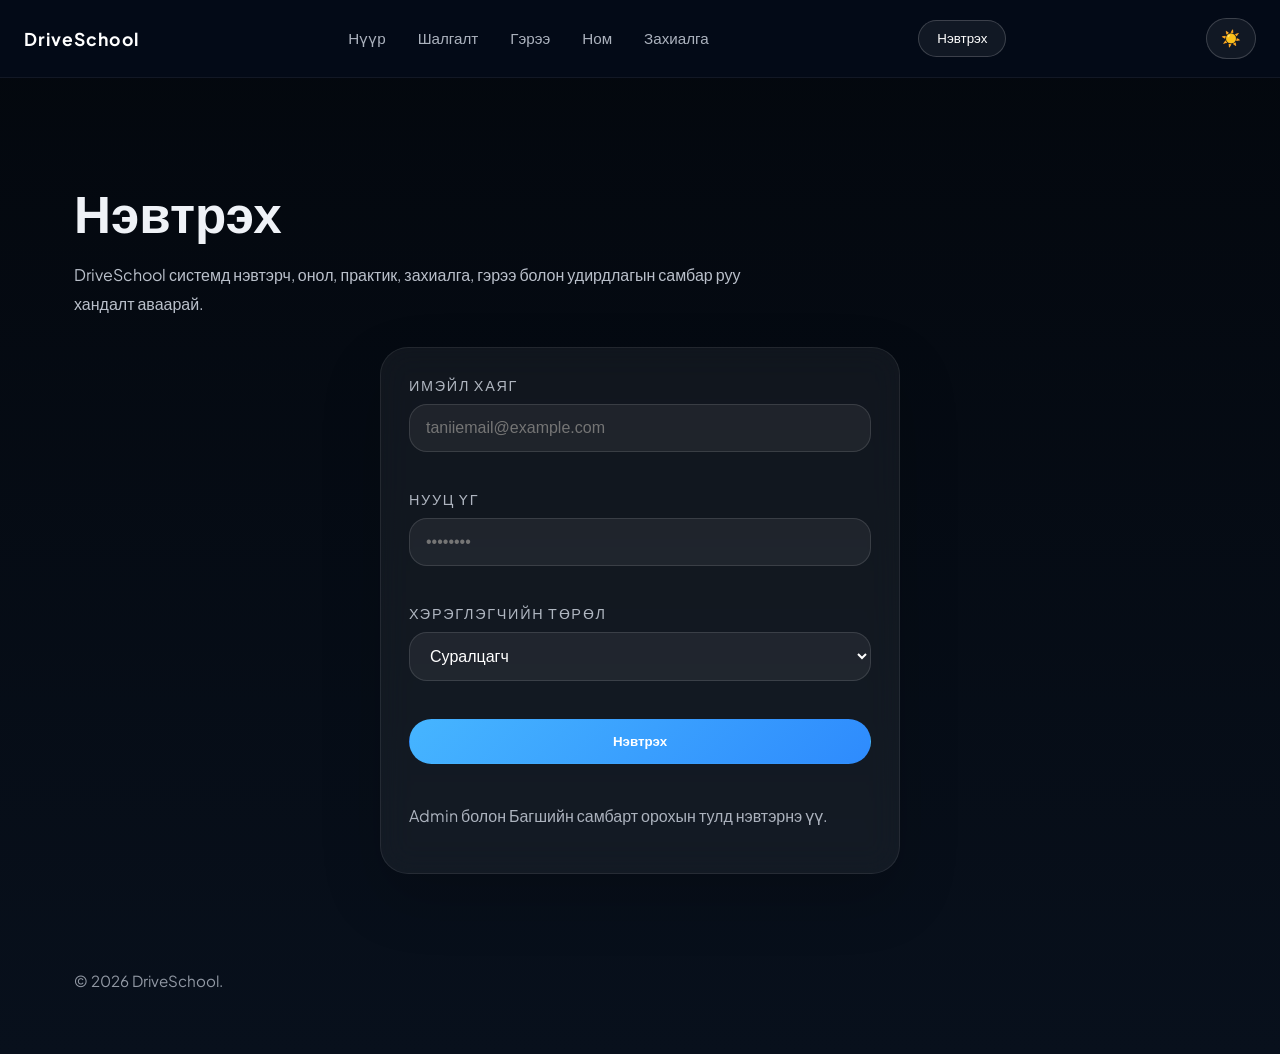
==== admin-dashboard.html @ 97df9bf4 "haha" ====
<!DOCTYPE html>
<html lang="mn">
<head>
  <meta charset="UTF-8">
  <meta name="viewport" content="width=device-width, initial-scale=1.0">
  <title>DriveSchool — Admin Dashboard</title>
  <link rel="preconnect" href="https://fonts.googleapis.com">
  <link href="https://fonts.googleapis.com/css2?family=Plus+Jakarta+Sans:wght@400;500;600;700&display=swap" rel="stylesheet">
  <link rel="stylesheet" href="style.css">
</head>
<body>
  <div class="page-shell">
    <nav class="topbar">
      <a class="brand" href="index.html">DriveSchool</a>
      <div class="nav-links">
        <a href="index.html" class="nav-link">Нүүр</a>
        <a href="test.html" class="nav-link">Шалгалт</a>
        <a href="contract.html" class="nav-link">Гэрээ</a>
        <a href="book.html" class="nav-link">Ном</a>
        <a href="booking.html" class="nav-link">Захиалга</a>
        <a href="admin-dashboard.html" class="nav-link active">Admin</a>
        
      </div>
      <button class="topbar-btn">Тусламж</button>
      <button class="theme-btn" type="button" aria-label="Тод/хар горим">🌙</button>
    </nav>

    <section class="section">
      <div class="page-header">
        <h1>Admin Dashboard</h1>
        <p>Сургалтын төвийн үйл ажиллагаа, захиалга, багшийн хуваарь болон хэрэглэгчийн статистикийг нэг дор хянах.</p>
      </div>

      <div class="dashboard-grid">
        <div class="dashboard-card"><strong>1.2k</strong><span>Бүртгэлтэй хэрэглэгч</span></div>
        <div class="dashboard-card"><strong>240</strong><span>Идэвхтэй захиалга</span></div>
        <div class="dashboard-card"><strong>98%</strong><span>Суралцагчдын амжилт</span></div>
      </div>

      <div class="glass-card" style="margin-top: 24px;">
        <h2>Сүүлд нэмэгдсэн захиалгууд</h2>
        <table class="table">
          <thead>
            <tr><th>Захиалагч</th><th>Багш</th><th>Машин</th><th>Цаг</th><th>Статус</th></tr>
          </thead>
          <tbody>
            <tr><td>Г. Болд</td><td>Б. Мөнхбаяр</td><td>Toyota Camry</td><td>05.15 11:00</td><td><span class="status-pill success">Баталгаажсан</span></td></tr>
            <tr><td>Д. Энхтүвшин</td><td>Д. Энхтөр</td><td>Hyundai Sonata</td><td>05.15 14:00</td><td><span class="status-pill warning">Хүлээгдэж</span></td></tr>
            <tr><td>Н. Энхмягмар</td><td>Г. Наранцэцэг</td><td>Toyota Camry</td><td>05.16 09:00</td><td><span class="status-pill success">Баталгаажсан</span></td></tr>
          </tbody>
        </table>
      </div>
    </section>

    <footer class="footer">
      <p>© 2026 DriveSchool.</p>
    </footer>
  </div>
  <script src="app.js"></script>
</body>
</html>
---- style.css ----
﻿:root {
  --bg-main: linear-gradient(180deg, #03070d 0%, #08101c 100%);
  --bg-surface: rgba(255,255,255,0.05);
  --bg-surface-strong: rgba(255,255,255,0.08);
  --bg-surface-soft: rgba(255,255,255,0.04);
  --text-main: #eff2f7;
  --text-muted: rgba(237,244,255,0.72);
  --text-muted-strong: rgba(237,244,255,0.82);
  --border: rgba(255,255,255,0.08);
  --border-soft: rgba(255,255,255,0.06);
  --accent: #46b5ff;
  --accent-strong: #2e8bfd;
  --shadow: 0 30px 70px rgba(0,0,0,0.35);
  --shadow-soft: 0 24px 60px rgba(0,0,0,0.18);
  --surface-blur: blur(18px);
  --panel-bg: rgba(4, 12, 26, 0.82);
}

* , *::before, *::after { box-sizing: border-box; }
html, body { margin: 0; padding: 0; min-height: 100%; font-family: 'Plus Jakarta Sans', sans-serif; background: var(--bg-main); color: var(--text-main); }
body { overflow-x: hidden; }
img { max-width: 100%; display: block; }
a { color: inherit; text-decoration: none; }
.page-shell { padding-bottom: 48px; }
.topbar { position: sticky; top: 0; z-index: 20; display: flex; align-items: center; justify-content: space-between; gap: 16px; padding: 18px 24px; background: rgba(4, 12, 26, 0.82); border-bottom: 1px solid rgba(255,255,255,0.06); backdrop-filter: blur(18px); }
.brand { font-size: 1.1rem; font-weight: 700; letter-spacing: 0.06em; color: #fff; }
.nav-links { display: flex; flex-wrap: wrap; gap: 12px; }
.nav-link { font-size: 0.95rem; color: rgba(237,244,255,0.72); padding: 8px 10px; border-radius: 999px; transition: background 0.2s ease, color 0.2s ease; }
.nav-link:hover, .nav-link.active { background: rgba(255,255,255,0.08); color: #fff; }
.topbar-btn { border: 1px solid rgba(255,255,255,0.18); background: rgba(255,255,255,0.06); color: #fff; padding: 10px 18px; border-radius: 999px; cursor: pointer; transition: background 0.2s ease; }
.topbar-btn:hover { background: rgba(255,255,255,0.12); }
.theme-btn { border: 1px solid rgba(255,255,255,0.18); background: rgba(255,255,255,0.06); color: #fff; padding: 10px 14px; border-radius: 999px; cursor: pointer; transition: background 0.2s ease; font-size: 1rem; }
.theme-btn:hover { background: rgba(255,255,255,0.12); }
.hero { position: relative; display: grid; grid-template-columns: 1.1fr 0.9fr; align-items: center; gap: 32px; max-width: 1180px; margin: 0 auto; padding: 100px 24px 60px; }
.hero::before { content: ''; position: absolute; inset: 0; background: radial-gradient(circle at top right, rgba(103, 198, 255, 0.18), transparent 20%), radial-gradient(circle at 10% 30%, rgba(129, 230, 250, 0.12), transparent 16%); pointer-events: none; }
.eyebrow { display: inline-flex; align-items: center; gap: 10px; margin-bottom: 18px; font-size: 0.9rem; color: #8dd8ff; text-transform: uppercase; letter-spacing: 0.18em; }
.hero-copy h1 { font-size: clamp(3rem, 3.8vw, 4.8rem); line-height: 1.01; margin: 0 0 18px; max-width: 620px; }
.hero-copy p { max-width: 600px; font-size: 1rem; color: rgba(237,244,255,0.78); margin-bottom: 32px; }
.countdown-grid { display: grid; grid-template-columns: repeat(4, minmax(0, 1fr)); gap: 14px; margin-bottom: 32px; }
.count-box { background: rgba(255,255,255,0.06); border: 1px solid rgba(255,255,255,0.08); border-radius: 18px; padding: 22px 18px; text-align: center; backdrop-filter: blur(18px); }
.count-box span { display: block; font-size: 2.2rem; font-weight: 700; color: #fff; letter-spacing: -0.04em; }
.count-box small { display: block; margin-top: 8px; font-size: 0.9rem; color: rgba(237,244,255,0.72); text-transform: uppercase; letter-spacing: 0.12em; }
.hero-actions { display: flex; flex-wrap: wrap; gap: 16px; }
.btn { display: inline-flex; align-items: center; justify-content: center; gap: 10px; padding: 14px 24px; border-radius: 999px; border: 1px solid transparent; font-weight: 600; transition: transform 0.2s ease, background 0.2s ease, border-color 0.2s ease; }
.btn:hover { transform: translateY(-1px); }
.btn-primary { background: linear-gradient(135deg, #46b5ff, #2e8bfd); color: #fff; }
.btn-secondary { background: rgba(255,255,255,0.08); color: #f4f7ff; border-color: rgba(255,255,255,0.14); }
.hero-visual { display: grid; gap: 18px; }
.hero-card { border-radius: 30px; overflow: hidden; box-shadow: 0 30px 70px rgba(0,0,0,0.35); border: 1px solid rgba(255,255,255,0.08); }
.hero-card img { width: 100%; height: 100%; object-fit: cover; }
.hero-meta { display: grid; grid-template-columns: repeat(3, minmax(0, 1fr)); gap: 14px; }
.hero-meta div { background: rgba(255,255,255,0.06); border: 1px solid rgba(255,255,255,0.08); border-radius: 22px; padding: 20px; text-align: center; }
.hero-meta strong { display: block; font-size: 1.5rem; color: #fff; margin-bottom: 6px; }
.hero-meta span { font-size: 0.95rem; color: rgba(237,244,255,0.78); }
.section { max-width: 1180px; margin: 0 auto; padding: 60px 24px; }
.section-head { max-width: 640px; margin-bottom: 32px; }
.section-label { font-size: 0.9rem; text-transform: uppercase; letter-spacing: 0.22em; color: #73c7ff; margin-bottom: 14px; }
.section h2 { font-size: clamp(2rem, 3vw, 3.2rem); margin: 0; line-height: 1.05; }
.card-grid { display: grid; grid-template-columns: repeat(3, minmax(0, 1fr)); gap: 20px; }
.glass-card { background: rgba(255,255,255,0.05); border: 1px solid rgba(255,255,255,0.08); border-radius: 28px; padding: 28px; backdrop-filter: blur(16px); box-shadow: 0 24px 60px rgba(0,0,0,0.18); min-height: 240px; display: flex; flex-direction: column; gap: 20px; }
.card-icon { width: 54px; height: 54px; display: grid; place-items: center; border-radius: 18px; background: rgba(70, 181, 255, 0.14); font-size: 1.5rem; }
.glass-card h3 { font-size: 1.2rem; margin: 0 0 10px; }
.glass-card p { color: rgba(237,244,255,0.74); line-height: 1.7; }
.car-grid { display: grid; grid-template-columns: repeat(3, minmax(0, 1fr)); gap: 18px; }
.car-card { border-radius: 28px; overflow: hidden; background: rgba(255,255,255,0.04); border: 1px solid rgba(255,255,255,0.08); box-shadow: 0 20px 50px rgba(0,0,0,0.22); }
.car-card img { width: 100%; aspect-ratio: 4 / 3; object-fit: cover; }
.car-card-copy { padding: 20px; }
.car-card-copy h3 { margin: 0 0 10px; font-size: 1.15rem; }
.car-card-copy p { margin: 0; color: rgba(237,244,255,0.72); line-height: 1.75; }
.booking-grid { display: grid; grid-template-columns: 1.1fr 0.9fr; gap: 24px; align-items: center; }
.booking-panel { padding: 32px; display: flex; flex-direction: column; gap: 22px; }
.booking-panel h3 { margin: 0; font-size: 1.5rem; }
.booking-panel p { color: rgba(237,244,255,0.74); line-height: 1.8; }
.booking-meta { display: grid; gap: 16px; margin-top: 18px; }
.booking-meta div { background: rgba(255,255,255,0.06); border: 1px solid rgba(255,255,255,0.08); border-radius: 18px; padding: 18px; }
.booking-meta span { display: block; font-size: 0.85rem; color: rgba(237,244,255,0.62); text-transform: uppercase; letter-spacing: 0.16em; margin-bottom: 6px; }
.booking-meta strong { font-size: 1.05rem; display: block; color: #fff; }
.booking-preview { border-radius: 30px; overflow: hidden; box-shadow: 0 30px 80px rgba(0,0,0,0.28); }
.booking-preview img { width: 100%; height: 100%; object-fit: cover; }
.contact-panel { padding: 32px; display: grid; gap: 24px; }
.contact-panel h2 { margin: 0; font-size: clamp(2rem, 2.4vw, 3rem); }
.contact-panel p { color: rgba(237,244,255,0.76); line-height: 1.8; max-width: 620px; }
.contact-grid { display: grid; grid-template-columns: repeat(3, minmax(0, 1fr)); gap: 18px; }
.contact-grid div { background: rgba(255,255,255,0.05); border: 1px solid rgba(255,255,255,0.08); border-radius: 22px; padding: 22px; }
.contact-grid strong { display: block; margin-bottom: 10px; font-size: 0.95rem; color: #fff; }
.contact-grid p { margin: 0; color: rgba(237,244,255,0.72); }
.footer { max-width: 1180px; margin: 0 auto; padding: 22px 24px 0; color: rgba(237,244,255,0.6); font-size: 0.95rem; }
@media (max-width: 1080px) { .hero, .booking-grid { grid-template-columns: 1fr; } .hero-meta, .card-grid, .car-grid, .contact-grid { grid-template-columns: 1fr 1fr; } }
@media (max-width: 820px) { .topbar { flex-direction: column; align-items: flex-start; } .hero { padding-top: 80px; } .nav-links { width: 100%; justify-content: flex-start; } .hero-copy h1 { font-size: 2.8rem; } .countdown-grid { grid-template-columns: repeat(2, minmax(0, 1fr)); } .hero-meta, .card-grid, .car-grid, .contact-grid { grid-template-columns: 1fr; } }
@media (max-width: 560px) { .hero { padding: 60px 18px 40px; } .topbar { padding: 16px 18px; } .hero-copy p, .section h2 { font-size: 1rem; } .count-box { padding: 18px 14px; } }

body.light { background: linear-gradient(180deg, #f4f6fb 0%, #e6ebf5 100%); color: #122135; }
body.light .topbar { background: rgba(255,255,255,0.92); border-color: rgba(18,33,53,0.1); }
body.light .brand, body.light .nav-link, body.light .topbar-btn, body.light .theme-btn { color: #122135; }
body.light .nav-link:hover, body.light .nav-link.active { background: rgba(18,33,53,0.08); color: #122135; }
body.light .topbar-btn, body.light .theme-btn { background: rgba(18,33,53,0.06); border-color: rgba(18,33,53,0.12); }
body.light .hero::before { background: radial-gradient(circle at top right, rgba(46, 181, 255, 0.12), transparent 20%), radial-gradient(circle at 10% 30%, rgba(33, 91, 177, 0.08), transparent 16%); }
body.light .hero-card { box-shadow: 0 30px 70px rgba(18,33,53,0.12); border-color: rgba(18,33,53,0.08); }
body.light .glass-card,
body.light .car-card,
body.light .info-card,
body.light .contact-grid div,
body.light .dashboard-card { background: rgba(255,255,255,0.85); border-color: rgba(18,33,53,0.08); color: #122135; }
body.light .glass-card h3,
body.light .hero-meta strong,
body.light .card-icon,
body.light .contact-grid strong,
body.light .dashboard-card strong,
body.light .info-card h3,
body.light .status-pill { color: #122135; }
body.light .card-icon { background: rgba(70, 181, 255, 0.12); }
body.light .hero-copy p,
body.light .section-label,
body.light .highlights small,
body.light .form-field label,
body.light .table th,
body.light .table td,
body.light .contact-grid p { color: rgba(18,33,53,0.78); }
body.light .count-box { background: rgba(255,255,255,0.9); border-color: rgba(18,33,53,0.08); }
body.light .count-box span { color: #122135; }
body.light .btn-primary { background: linear-gradient(135deg, #1f5fda, #0d3f96); color: #fff; }
body.light .btn-secondary { background: rgba(18,33,53,0.08); color: #122135; border-color: rgba(18,33,53,0.12); }
body.light .form-field input,
body.light .form-field select,
body.light .form-field textarea { background: #fff; border-color: rgba(18,33,53,0.12); color: #122135; }
body.light .footer { color: rgba(18,33,53,0.6); }
body.light .status-pill.success { background: rgba(70, 181, 255, 0.2); }
body.light .status-pill.warning { background: rgba(255, 184, 84, 0.18); }
body.light .status-pill.danger { background: rgba(255, 99, 99, 0.18); }

/* Multi-page layout helpers */
.topbar { flex-wrap: wrap; }
.nav-links { max-width: 100%; overflow-x: auto; padding-bottom: 2px; }
.nav-links::-webkit-scrollbar { height: 8px; }
.nav-links::-webkit-scrollbar-thumb { background: rgba(255,255,255,0.18); border-radius: 999px; }
.page-header { margin-bottom: 28px; }
.page-header h1 { font-size: clamp(2.4rem, 4vw, 3.6rem); margin-bottom: 12px; }
.page-header p { color: rgba(237,244,255,0.78); line-height: 1.8; max-width: 720px; }
.form-panel { max-width: 520px; margin: 0 auto; }
.form-panel .glass-card { min-height: auto; }
.form-field { display: grid; gap: 10px; margin-bottom: 18px; }
.form-field label { font-size: 0.9rem; color: rgba(237,244,255,0.72); text-transform: uppercase; letter-spacing: 0.12em; }
.form-field input, .form-field select, .form-field textarea { width: 100%; padding: 14px 16px; border-radius: 18px; background: rgba(255,255,255,0.06); border: 1px solid rgba(255,255,255,0.12); color: #fff; outline: none; font-size: 1rem; }
.form-field textarea { min-height: 140px; resize: vertical; }
.info-grid { display: grid; gap: 18px; grid-template-columns: repeat(3, minmax(0, 1fr)); margin-top: 24px; }
.info-card { background: rgba(255,255,255,0.05); border: 1px solid rgba(255,255,255,0.08); border-radius: 24px; padding: 24px; }
.info-card h3 { margin: 0 0 10px; font-size: 1.1rem; }
.info-card p { margin: 0; color: rgba(237,244,255,0.72); }
.table { width: 100%; border-collapse: collapse; margin-top: 20px; }
.table th, .table td { padding: 14px 16px; text-align: left; border-bottom: 1px solid rgba(255,255,255,0.08); color: rgba(237,244,255,0.82); }
.table th { color: rgba(237,244,255,0.9); font-weight: 600; }
.status-pill { display: inline-flex; align-items: center; padding: 6px 12px; border-radius: 999px; font-size: 0.85rem; background: rgba(255,255,255,0.08); color: #fff; }
.status-pill.success { background: rgba(70, 181, 255, 0.18); }
.status-pill.warning { background: rgba(255, 184, 84, 0.18); }
.status-pill.danger { background: rgba(255, 99, 99, 0.18); }
.dashboard-grid { display: grid; grid-template-columns: repeat(3, minmax(0, 1fr)); gap: 20px; margin-top: 24px; }
.dashboard-card { background: rgba(255,255,255,0.05); border: 1px solid rgba(255,255,255,0.08); border-radius: 28px; padding: 26px; }
.dashboard-card strong { display: block; font-size: 2rem; margin-bottom: 10px; }
.dashboard-card span { color: rgba(237,244,255,0.72); }
@media (max-width: 920px) { .info-grid, .dashboard-grid { grid-template-columns: 1fr 1fr; } }
@media (max-width: 640px) { .info-grid, .dashboard-grid { grid-template-columns: 1fr; } }
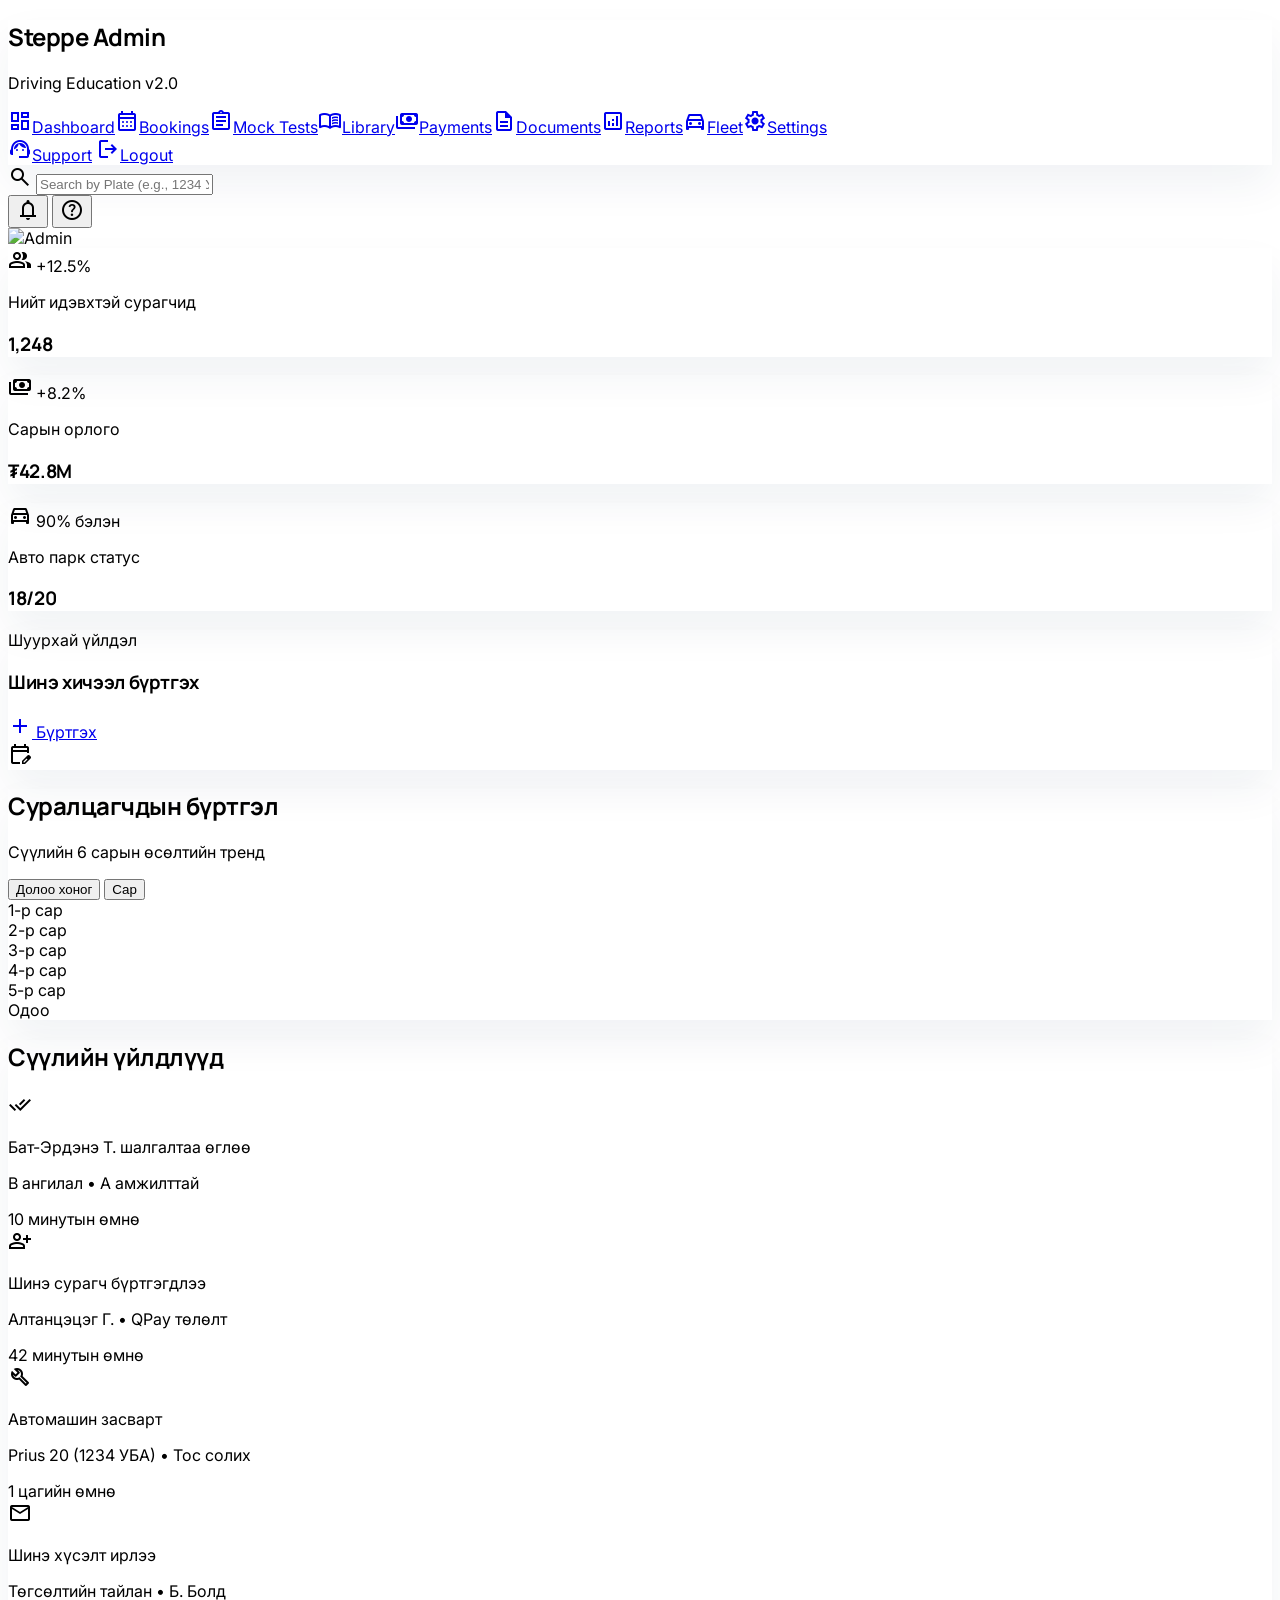
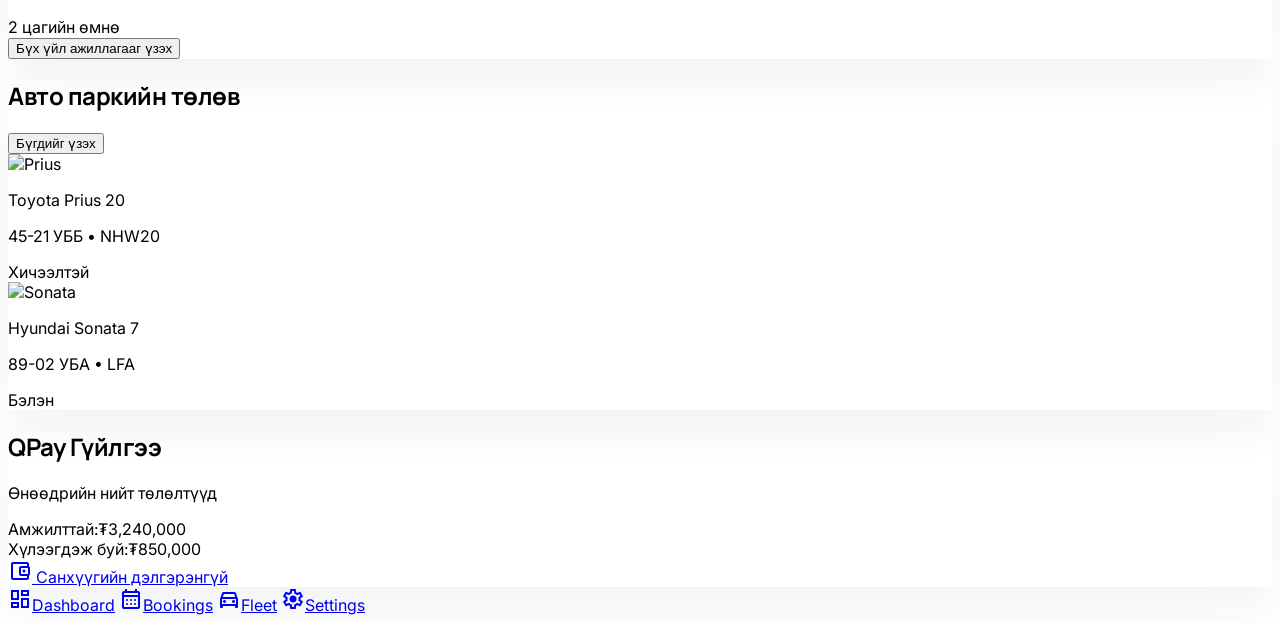
==== commit 50355368: "front" ====
--- a/admin-dashboard.html
+++ b/admin-dashboard.html
@@ -1,61 +1,222 @@
 <!DOCTYPE html>
 <html lang="mn">
 <head>
-  <meta charset="UTF-8">
-  <meta name="viewport" content="width=device-width, initial-scale=1.0">
-  <title>DriveSchool — Admin Dashboard</title>
-  <link rel="preconnect" href="https://fonts.googleapis.com">
-  <link href="https://fonts.googleapis.com/css2?family=Plus+Jakarta+Sans:wght@400;500;600;700&display=swap" rel="stylesheet">
-  <link rel="stylesheet" href="style.css">
+<meta charset="utf-8"/>
+<meta content="width=device-width, initial-scale=1.0" name="viewport"/>
+<title>Steppe Architect | Admin Dashboard</title>
+<script src="https://cdn.tailwindcss.com?plugins=forms,container-queries"></script>
+<link href="https://fonts.googleapis.com/css2?family=Manrope:wght@700;800&family=Inter:wght@400;500;600&display=swap" rel="stylesheet"/>
+<link href="https://fonts.googleapis.com/css2?family=Material+Symbols+Outlined:wght,FILL@100..700,0..1&display=swap" rel="stylesheet"/>
+<script id="tailwind-config">
+tailwind.config = {
+  darkMode:"class",theme:{extend:{colors:{"surface-container-highest":"#e0e3e5","surface-tint":"#425f8f","on-surface":"#191c1e","secondary-fixed-dim":"#6fd7d6","on-primary":"#ffffff","surface-container":"#eceef0","on-secondary-fixed":"#002020","primary-fixed-dim":"#abc7fe","on-background":"#191c1e","inverse-on-surface":"#eff1f3","tertiary":"#2f1100","surface-container-high":"#e6e8ea","on-primary-fixed-variant":"#294776","on-primary-fixed":"#001b3e","secondary":"#006a6a","on-error-container":"#93000a","on-secondary-container":"#007070","surface-variant":"#e0e3e5","on-secondary":"#ffffff","outline":"#747780","inverse-primary":"#abc7fe","on-tertiary-fixed-variant":"#6e3914","surface-container-low":"#f2f4f6","secondary-fixed":"#8cf3f3","on-secondary-fixed-variant":"#004f4f","error":"#ba1a1a","on-tertiary-fixed":"#321200","secondary-container":"#8cf3f3","primary-fixed":"#d6e3ff","tertiary-fixed":"#ffdbc9","on-surface-variant":"#43474f","background":"#f7f9fb","tertiary-fixed-dim":"#ffb68b","inverse-surface":"#2d3133","on-error":"#ffffff","outline-variant":"#c4c6d0","primary":"#00193b","error-container":"#ffdad6","tertiary-container":"#4f2100","on-primary-container":"#7a97cb","primary-container":"#0a2e5c","surface-bright":"#f7f9fb","on-tertiary-container":"#cb855a","surface-container-lowest":"#ffffff","on-tertiary":"#ffffff","surface-dim":"#d8dadc","surface":"#f7f9fb"},borderRadius:{"DEFAULT":"0.25rem","lg":"0.5rem","xl":"0.75rem","full":"9999px"},fontFamily:{"headline":["Manrope"],"body":["Inter"],"label":["Inter"]}}}
+}
+</script>
+<style>
+.material-symbols-outlined{font-variation-settings:'FILL' 0,'wght' 400,'GRAD' 0,'opsz' 24;}
+.ambient-shadow{box-shadow:0 20px 40px rgba(10,46,92,0.06);}
+body{font-family:'Inter',sans-serif;}
+h1,h2,h3{font-family:'Manrope',sans-serif;letter-spacing:-0.02em;}
+</style>
 </head>
-<body>
-  <div class="page-shell">
-    <nav class="topbar">
-      <a class="brand" href="index.html">DriveSchool</a>
-      <div class="nav-links">
-        <a href="index.html" class="nav-link">Нүүр</a>
-        <a href="test.html" class="nav-link">Шалгалт</a>
-        <a href="contract.html" class="nav-link">Гэрээ</a>
-        <a href="book.html" class="nav-link">Ном</a>
-        <a href="booking.html" class="nav-link">Захиалга</a>
-        <a href="admin-dashboard.html" class="nav-link active">Admin</a>
-        
-      </div>
-      <button class="topbar-btn">Тусламж</button>
-      <button class="theme-btn" type="button" aria-label="Тод/хар горим">🌙</button>
-    </nav>
-
-    <section class="section">
-      <div class="page-header">
-        <h1>Admin Dashboard</h1>
-        <p>Сургалтын төвийн үйл ажиллагаа, захиалга, багшийн хуваарь болон хэрэглэгчийн статистикийг нэг дор хянах.</p>
-      </div>
-
-      <div class="dashboard-grid">
-        <div class="dashboard-card"><strong>1.2k</strong><span>Бүртгэлтэй хэрэглэгч</span></div>
-        <div class="dashboard-card"><strong>240</strong><span>Идэвхтэй захиалга</span></div>
-        <div class="dashboard-card"><strong>98%</strong><span>Суралцагчдын амжилт</span></div>
-      </div>
-
-      <div class="glass-card" style="margin-top: 24px;">
-        <h2>Сүүлд нэмэгдсэн захиалгууд</h2>
-        <table class="table">
-          <thead>
-            <tr><th>Захиалагч</th><th>Багш</th><th>Машин</th><th>Цаг</th><th>Статус</th></tr>
-          </thead>
-          <tbody>
-            <tr><td>Г. Болд</td><td>Б. Мөнхбаяр</td><td>Toyota Camry</td><td>05.15 11:00</td><td><span class="status-pill success">Баталгаажсан</span></td></tr>
-            <tr><td>Д. Энхтүвшин</td><td>Д. Энхтөр</td><td>Hyundai Sonata</td><td>05.15 14:00</td><td><span class="status-pill warning">Хүлээгдэж</span></td></tr>
-            <tr><td>Н. Энхмягмар</td><td>Г. Наранцэцэг</td><td>Toyota Camry</td><td>05.16 09:00</td><td><span class="status-pill success">Баталгаажсан</span></td></tr>
-          </tbody>
-        </table>
-      </div>
-    </section>
-
-    <footer class="footer">
-      <p>© 2026 DriveSchool.</p>
-    </footer>
+<body class="bg-background text-on-background min-h-screen">
+
+<!-- Sidebar -->
+<aside class="hidden md:flex flex-col h-screen w-64 fixed left-0 top-0 z-50 bg-slate-100 p-4 gap-2 ambient-shadow">
+  <div class="mb-8 px-2">
+    <h1 class="text-lg font-black tracking-tight text-blue-950">Steppe Admin</h1>
+    <p class="text-xs text-slate-500 font-medium">Driving Education v2.0</p>
   </div>
-  <script src="app.js"></script>
+  <nav class="flex flex-col gap-1 flex-1" id="sidebar-nav"></nav>
+  <div class="mt-auto flex flex-col gap-1 border-t border-slate-200 pt-4">
+    <a href="#" class="flex items-center gap-3 px-4 py-3 text-slate-600 hover:bg-slate-200/60 rounded-xl"><span class="material-symbols-outlined">support_agent</span><span class="text-sm">Support</span></a>
+    <a href="login.html" class="flex items-center gap-3 px-4 py-3 text-error hover:bg-error-container/20 rounded-xl"><span class="material-symbols-outlined">logout</span><span class="text-sm">Logout</span></a>
+  </div>
+</aside>
+
+<main class="md:ml-64 min-h-screen">
+  <!-- TopBar -->
+  <header class="sticky top-0 z-40 flex justify-between items-center w-full px-8 py-3 h-16 bg-slate-50/80 backdrop-blur-xl">
+    <div class="flex items-center gap-6">
+      <div class="relative">
+        <span class="absolute inset-y-0 left-3 flex items-center text-slate-400"><span class="material-symbols-outlined text-sm">search</span></span>
+        <input class="pl-10 pr-4 py-2 bg-surface-container-lowest rounded-xl border-none focus:ring-2 focus:ring-primary-container text-sm w-72" placeholder="Search by Plate (e.g., 1234 УБA)..." type="text"/>
+      </div>
+    </div>
+    <div class="flex items-center gap-4">
+      <button class="p-2 text-slate-500 hover:bg-slate-200/50 rounded-full"><span class="material-symbols-outlined">notifications</span></button>
+      <button class="p-2 text-slate-500 hover:bg-slate-200/50 rounded-full"><span class="material-symbols-outlined">help_outline</span></button>
+      <div class="h-8 w-8 rounded-full overflow-hidden ml-2 bg-slate-200">
+        <img class="w-full h-full object-cover" src="https://i.pravatar.cc/150?img=12" alt="Admin"/>
+      </div>
+    </div>
+  </header>
+
+  <div class="p-8">
+    <!-- Hero Stats -->
+    <div class="grid grid-cols-1 md:grid-cols-4 gap-6 mb-8">
+      <div class="bg-surface-container-lowest p-6 rounded-xl ambient-shadow">
+        <div class="flex items-center justify-between mb-4">
+          <span class="p-2 bg-primary-container text-on-primary-container rounded-lg"><span class="material-symbols-outlined">group</span></span>
+          <span class="text-secondary text-xs font-bold">+12.5%</span>
+        </div>
+        <p class="text-slate-500 text-xs font-medium uppercase tracking-wider mb-1">Нийт идэвхтэй сурагчид</p>
+        <h3 class="text-2xl font-extrabold text-primary">1,248</h3>
+      </div>
+      <div class="bg-surface-container-lowest p-6 rounded-xl ambient-shadow">
+        <div class="flex items-center justify-between mb-4">
+          <span class="p-2 bg-secondary-container text-on-secondary-container rounded-lg"><span class="material-symbols-outlined">payments</span></span>
+          <span class="text-secondary text-xs font-bold">+8.2%</span>
+        </div>
+        <p class="text-slate-500 text-xs font-medium uppercase tracking-wider mb-1">Сарын орлого</p>
+        <h3 class="text-2xl font-extrabold text-primary">₮42.8M</h3>
+      </div>
+      <div class="bg-surface-container-lowest p-6 rounded-xl ambient-shadow">
+        <div class="flex items-center justify-between mb-4">
+          <span class="p-2 bg-surface-container text-slate-600 rounded-lg"><span class="material-symbols-outlined">directions_car</span></span>
+          <span class="text-on-secondary-container text-xs font-bold">90% бэлэн</span>
+        </div>
+        <p class="text-slate-500 text-xs font-medium uppercase tracking-wider mb-1">Авто парк статус</p>
+        <h3 class="text-2xl font-extrabold text-primary">18/20</h3>
+      </div>
+      <div class="bg-primary text-white p-6 rounded-xl ambient-shadow relative overflow-hidden">
+        <div class="relative z-10">
+          <p class="text-primary-fixed text-xs font-medium uppercase tracking-wider mb-1">Шуурхай үйлдэл</p>
+          <h3 class="text-lg font-bold mb-4">Шинэ хичээл бүртгэх</h3>
+          <a href="booking.html" class="bg-secondary text-white px-4 py-2 rounded-xl text-sm font-bold flex items-center gap-2 hover:opacity-90 transition-all w-fit">
+            <span class="material-symbols-outlined text-sm">add</span> Бүртгэх
+          </a>
+        </div>
+        <div class="absolute -right-4 -bottom-4 opacity-10"><span class="material-symbols-outlined text-8xl">edit_calendar</span></div>
+      </div>
+    </div>
+
+    <!-- Main Grid -->
+    <div class="grid grid-cols-1 lg:grid-cols-3 gap-8">
+      <!-- Chart -->
+      <div class="lg:col-span-2 bg-surface-container-lowest rounded-xl p-8 ambient-shadow min-h-[400px]">
+        <div class="flex justify-between items-center mb-8">
+          <div>
+            <h2 class="text-xl font-extrabold text-primary">Суралцагчдын бүртгэл</h2>
+            <p class="text-sm text-slate-500">Сүүлийн 6 сарын өсөлтийн тренд</p>
+          </div>
+          <div class="flex gap-2">
+            <button class="px-3 py-1 text-xs font-bold bg-surface-container text-slate-600 rounded-lg">Долоо хоног</button>
+            <button class="px-3 py-1 text-xs font-bold bg-primary text-white rounded-lg">Сар</button>
+          </div>
+        </div>
+        <div class="relative h-64 w-full flex items-end justify-between gap-4 px-4 pt-10">
+          <div class="absolute inset-0 flex flex-col justify-between pointer-events-none">
+            <div class="w-full border-b border-slate-100 h-0"></div>
+            <div class="w-full border-b border-slate-100 h-0"></div>
+            <div class="w-full border-b border-slate-100 h-0"></div>
+            <div class="w-full border-b border-slate-100 h-0"></div>
+          </div>
+          <div class="flex flex-col items-center gap-2 w-full group"><div class="w-full bg-slate-100 rounded-t-lg h-24 group-hover:bg-primary transition-colors"></div><span class="text-xs text-slate-400 font-medium">1-р сар</span></div>
+          <div class="flex flex-col items-center gap-2 w-full group"><div class="w-full bg-slate-100 rounded-t-lg h-32 group-hover:bg-primary transition-colors"></div><span class="text-xs text-slate-400 font-medium">2-р сар</span></div>
+          <div class="flex flex-col items-center gap-2 w-full group"><div class="w-full bg-slate-100 rounded-t-lg h-28 group-hover:bg-primary transition-colors"></div><span class="text-xs text-slate-400 font-medium">3-р сар</span></div>
+          <div class="flex flex-col items-center gap-2 w-full group"><div class="w-full bg-slate-200 rounded-t-lg h-48 group-hover:bg-primary transition-colors"></div><span class="text-xs text-slate-400 font-medium">4-р сар</span></div>
+          <div class="flex flex-col items-center gap-2 w-full group"><div class="w-full bg-primary-container rounded-t-lg h-56 group-hover:bg-primary transition-colors"></div><span class="text-xs text-slate-400 font-medium">5-р сар</span></div>
+          <div class="flex flex-col items-center gap-2 w-full group"><div class="w-full bg-primary rounded-t-lg h-64"></div><span class="text-xs text-primary font-bold">Одоо</span></div>
+        </div>
+      </div>
+      <!-- Activity -->
+      <div class="bg-surface-container-low rounded-xl p-6 ambient-shadow">
+        <h2 class="text-lg font-extrabold text-primary mb-6">Сүүлийн үйлдлүүд</h2>
+        <div class="space-y-6">
+          <div class="flex gap-4">
+            <div class="h-10 w-10 rounded-full bg-secondary-container flex items-center justify-center shrink-0"><span class="material-symbols-outlined text-on-secondary-container text-sm">done_all</span></div>
+            <div><p class="text-sm font-bold text-primary">Бат-Эрдэнэ Т. шалгалтаа өглөө</p><p class="text-xs text-slate-500">В ангилал • А амжилттай</p><span class="text-[10px] text-slate-400 font-medium">10 минутын өмнө</span></div>
+          </div>
+          <div class="flex gap-4">
+            <div class="h-10 w-10 rounded-full bg-primary-container flex items-center justify-center shrink-0"><span class="material-symbols-outlined text-on-primary-container text-sm">person_add</span></div>
+            <div><p class="text-sm font-bold text-primary">Шинэ сурагч бүртгэгдлээ</p><p class="text-xs text-slate-500">Алтанцэцэг Г. • QPay төлөлт</p><span class="text-[10px] text-slate-400 font-medium">42 минутын өмнө</span></div>
+          </div>
+          <div class="flex gap-4">
+            <div class="h-10 w-10 rounded-full bg-error-container flex items-center justify-center shrink-0"><span class="material-symbols-outlined text-on-error-container text-sm">build</span></div>
+            <div><p class="text-sm font-bold text-primary">Автомашин засварт</p><p class="text-xs text-slate-500">Prius 20 (1234 УБA) • Тос солих</p><span class="text-[10px] text-slate-400 font-medium">1 цагийн өмнө</span></div>
+          </div>
+          <div class="flex gap-4">
+            <div class="h-10 w-10 rounded-full bg-surface-container flex items-center justify-center shrink-0"><span class="material-symbols-outlined text-slate-600 text-sm">mail</span></div>
+            <div><p class="text-sm font-bold text-primary">Шинэ хүсэлт ирлээ</p><p class="text-xs text-slate-500">Төгсөлтийн тайлан • Б. Болд</p><span class="text-[10px] text-slate-400 font-medium">2 цагийн өмнө</span></div>
+          </div>
+        </div>
+        <button class="w-full mt-8 py-3 text-sm font-bold text-primary border-t border-slate-200 hover:text-secondary transition-colors">Бүх үйл ажиллагааг үзэх</button>
+      </div>
+
+      <!-- Fleet & QPay -->
+      <div class="lg:col-span-3 grid grid-cols-1 md:grid-cols-2 gap-8 mt-4">
+        <div class="bg-surface-container-lowest rounded-xl p-8 ambient-shadow">
+          <div class="flex justify-between items-center mb-6">
+            <h2 class="text-xl font-extrabold text-primary">Авто паркийн төлөв</h2>
+            <button class="text-secondary text-sm font-bold">Бүгдийг үзэх</button>
+          </div>
+          <div class="space-y-4">
+            <div class="flex items-center justify-between p-4 bg-surface-container-low rounded-xl">
+              <div class="flex items-center gap-4">
+                <div class="h-12 w-12 rounded-lg overflow-hidden bg-slate-200">
+                  <img src="https://images.unsplash.com/photo-1563720223185-11003d516935?w=200&q=80" class="w-full h-full object-cover" alt="Prius"/>
+                </div>
+                <div><p class="font-bold text-primary">Toyota Prius 20</p><p class="text-xs text-slate-500">45-21 УББ • NHW20</p></div>
+              </div>
+              <span class="px-3 py-1 bg-secondary-container text-on-secondary-container text-[10px] font-bold rounded-full uppercase">Хичээлтэй</span>
+            </div>
+            <div class="flex items-center justify-between p-4 bg-surface-container-low rounded-xl">
+              <div class="flex items-center gap-4">
+                <div class="h-12 w-12 rounded-lg overflow-hidden bg-slate-200">
+                  <img src="https://images.unsplash.com/photo-1533473359331-0135ef1b58bf?w=200&q=80" class="w-full h-full object-cover" alt="Sonata"/>
+                </div>
+                <div><p class="font-bold text-primary">Hyundai Sonata 7</p><p class="text-xs text-slate-500">89-02 УБA • LFA</p></div>
+              </div>
+              <span class="px-3 py-1 bg-surface-container-highest text-slate-500 text-[10px] font-bold rounded-full uppercase">Бэлэн</span>
+            </div>
+          </div>
+        </div>
+        <div class="bg-surface-container-lowest rounded-xl p-8 ambient-shadow flex flex-col justify-between">
+          <div>
+            <h2 class="text-xl font-extrabold text-primary mb-2">QPay Гүйлгээ</h2>
+            <p class="text-sm text-slate-500 mb-6">Өнөөдрийн нийт төлөлтүүд</p>
+            <div class="space-y-4">
+              <div class="flex justify-between items-center text-sm"><span class="text-slate-600">Амжилттай:</span><span class="font-bold text-secondary">₮3,240,000</span></div>
+              <div class="flex justify-between items-center text-sm"><span class="text-slate-600">Хүлээгдэж буй:</span><span class="font-bold text-primary-container">₮850,000</span></div>
+              <div class="w-full bg-surface-container h-1 rounded-full overflow-hidden"><div class="bg-secondary h-full w-4/5"></div></div>
+            </div>
+          </div>
+          <a href="finance.html" class="w-full py-4 bg-secondary text-white rounded-xl font-bold flex items-center justify-center gap-3 mt-6 hover:opacity-90 transition-all">
+            <span class="material-symbols-outlined">account_balance_wallet</span>
+            Санхүүгийн дэлгэрэнгүй
+          </a>
+        </div>
+      </div>
+    </div>
+  </div>
+</main>
+
+<!-- Mobile BottomNav -->
+<nav class="md:hidden fixed bottom-0 left-0 right-0 h-16 bg-slate-50/80 backdrop-blur-xl flex justify-around items-center px-4 z-50">
+  <a href="admin-dashboard.html" class="flex flex-col items-center text-blue-900 font-bold"><span class="material-symbols-outlined">dashboard</span><span class="text-[10px]">Dashboard</span></a>
+  <a href="booking.html" class="flex flex-col items-center text-slate-500"><span class="material-symbols-outlined">calendar_month</span><span class="text-[10px]">Bookings</span></a>
+  <a href="#" class="flex flex-col items-center text-slate-500"><span class="material-symbols-outlined">directions_car</span><span class="text-[10px]">Fleet</span></a>
+  <a href="#" class="flex flex-col items-center text-slate-500"><span class="material-symbols-outlined">settings</span><span class="text-[10px]">Settings</span></a>
+</nav>
+
+<script>
+const items = [
+  { href: 'admin-dashboard.html', icon: 'dashboard', label: 'Dashboard', id: 'dashboard' },
+  { href: 'booking.html', icon: 'calendar_month', label: 'Bookings', id: 'bookings' },
+  { href: 'mock-test.html', icon: 'assignment', label: 'Mock Tests', id: 'mock-tests' },
+  { href: '#', icon: 'menu_book', label: 'Library', id: 'library' },
+  { href: 'finance.html', icon: 'payments', label: 'Payments', id: 'payments' },
+  { href: 'documents.html', icon: 'description', label: 'Documents', id: 'documents' },
+  { href: '#', icon: 'analytics', label: 'Reports', id: 'reports' },
+  { href: '#', icon: 'directions_car', label: 'Fleet', id: 'fleet' },
+  { href: '#', icon: 'settings', label: 'Settings', id: 'settings' },
+];
+const activeId = 'dashboard';
+document.getElementById('sidebar-nav').innerHTML = items.map(item => {
+  const active = item.id === activeId;
+  return `<a href="${item.href}" class="flex items-center gap-3 px-4 py-3 ${active ? 'bg-white text-blue-900 rounded-xl font-bold shadow-sm' : 'text-slate-600 hover:bg-slate-200/60 rounded-xl'} transition-all duration-200"><span class="material-symbols-outlined">${item.icon}</span><span class="text-sm">${item.label}</span></a>`;
+}).join('');
+</script>
 </body>
-</html>
+</html>
